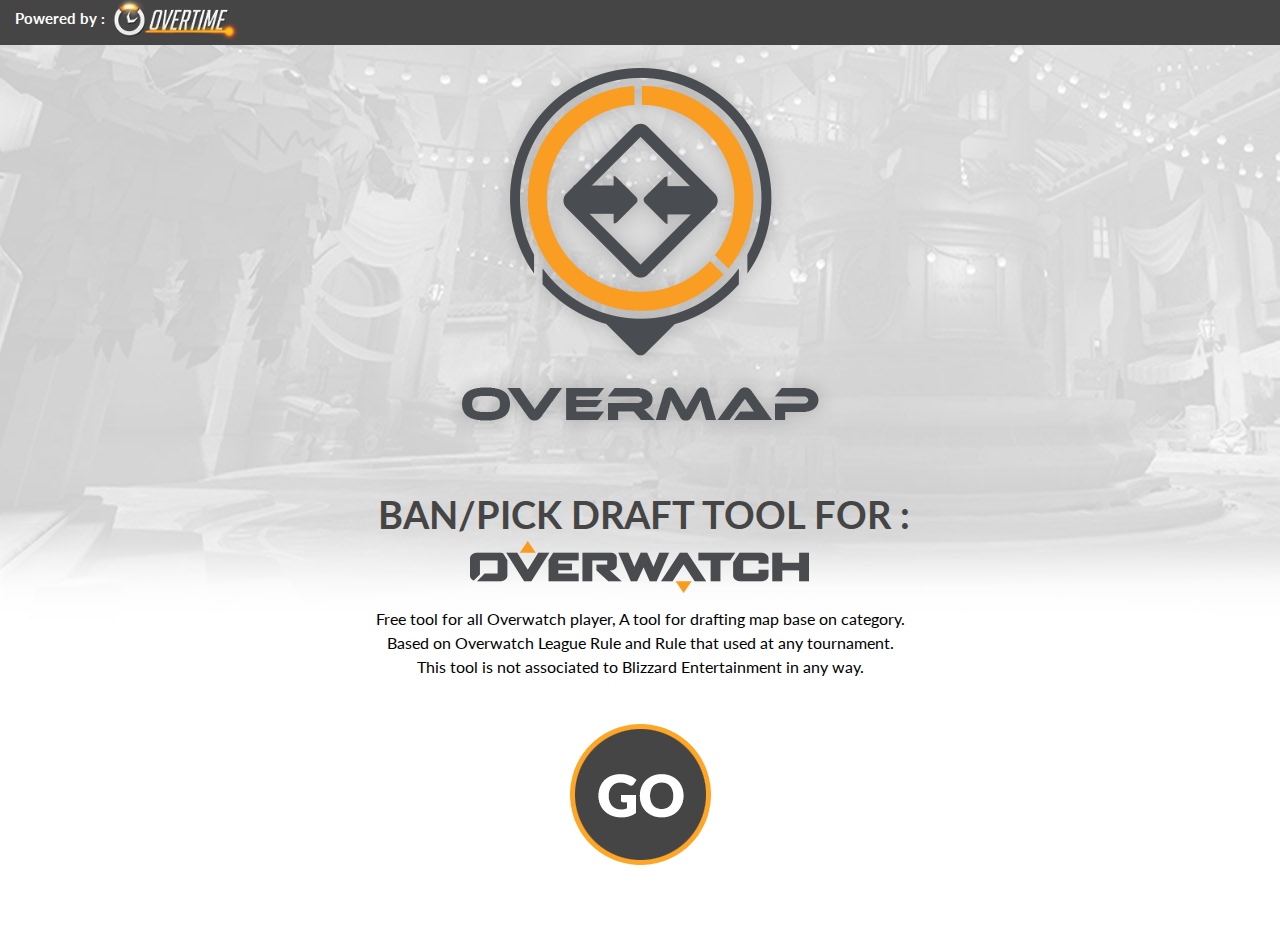
==== index.html @ ff268172 "mengubah testing.html menjadi index.html sekalian judul" ====
<html>
<head>
<title>Overmap Overwatch Map Draft Apps</title>
<link rel="stylesheet" type="text/css" href="style.css" />
<link href='https://fonts.googleapis.com/css?family=Lato' rel='stylesheet'>

<script type="text/javascript"> 
var totalCount = 6;

function ChangeIt() {
var num =  Math.ceil( Math.random() * totalCount );
document.body.background = 'bgimages/'+num+'.jpg';
document.body.style.backgroundRepeat = "no-repeat";
}
</script> 
<style>
h1
{
font-size:36px;
font-family:Arial, Helvetica, sans-serif
}
a
{
color:#ffffff;

}
body
{
background-color:#ffffff
}
</style>




</head>
<body>
<div class="atasan" style="clear:right;"> 
<span style="padding: 0px 0px 0px 15px;"> Powered by :   
<img src="overtime-panjang.png" alt="Logo OVT" height="90%;" style="vertical-align: middle;""padding: 10px 0px 0px 10px;"></span>
</div>

<div style="text-align: center;" id="test">
<p></p>
<img src="logoovermap.png" alt="logoovm" style="align: center;" "margin: 10px auto;">
<h2> BAN/PICK DRAFT TOOL FOR : </h2>
<img src="overwatch.png" alt="logoow" style="align: center; padding: 15px auto;">
<p>Free tool for all Overwatch player, A tool for drafting map base on category.</p>
<p>Based on Overwatch League Rule and Rule that used at any tournament.</p>
<p>This tool is not associated to Blizzard Entertainment in any way.</p>

<div class="flip-container" style="align: center; margin: 50px auto;" ontouchstart="this.classList.toggle('hover');">
	<div class="flipper">
		<div class="front">
			<img src="go1.png" alt="gobutton" style="align: center;" "margin: 10px auto;">
			<!-- front content -->
		</div>
		<div class="back">
			<img src="go2.png" alt="gobutton2" style="align: center;" "margin: 10px auto;">
			<!-- back content -->
		</div>
	</div>
</div>
</div>

<script type="text/javascript"> 
ChangeIt();
</script> 

</body>
</html>
---- style.css ----
body {
	  background-color: #ffffff;
	  /*background-image: url("bgimages/1.jpg");*/
	  background-repeat: no-repeat;
	  background-attachment: fixed;
	  margin: 0px 0px 0px 0px;
	}
p {
	font-family: Lato;
	color: #454545
	font-size: 20px;
	line-height: 8px;
}

span {font-family: Lato;
	color: #ffffff;
	font-size: 15px;	
	vertical-align: middle;
	line-height: normal;
	font-weight: 700;
	}
			
	a{ text-decoration:none;
	}
h2 {font-family: Lato;
	font-weight: bold;
	color: #454545;
	font-size: 38px;
		margin: 15px 0px 0px 8px;
	}
a:link {
		color: #ff6d1e;
}
a:visited {
		color: #2e67bc;
}
a:hover {
		color: #f99e22;
}
.atasan {
	height: 5%;
	width: 100%;
	vertical-align: middle;
	background-color: #454545;
	margin: 0px 0px 0px 0px;
	padding: 0px 0px 0px 0px;
	line-height: 100px;
	text-align: left;
}
div {
	margin: 0px 0px 0px 0px;
}
#test {
		background-attachment: fixed;
		height: 900px;
		width: 1139px;
		margin: auto;
		margin-top: -15px;
		/*background: #e1e1e1;*/
		
		vertical-align: center;
		text-align: center;
}



/* entire container, keeps perspective */
.flip-container {
	perspective: 1000px;
}
	/* flip the pane when hovered */
	.flip-container:hover .flipper, .flip-container.hover .flipper {
		transform: rotateY(180deg);
	}

.flip-container, .front, .back {
	width: 147px;
	height: 147px;
}

/* flip speed goes here */
.flipper {
	transition: 0.6s;
	transform-style: preserve-3d;

	position: relative;
}

/* hide back of pane during swap */
.front, .back {
	backface-visibility: hidden;

	position: absolute;
	top: 0;
	left: 0;
}

/* front pane, placed above back */
.front {
	z-index: 2;
	/* for firefox 31 */
	transform: rotateY(0deg);
}

/* back, initially hidden pane */
.back {
	transform: rotateY(180deg);
}
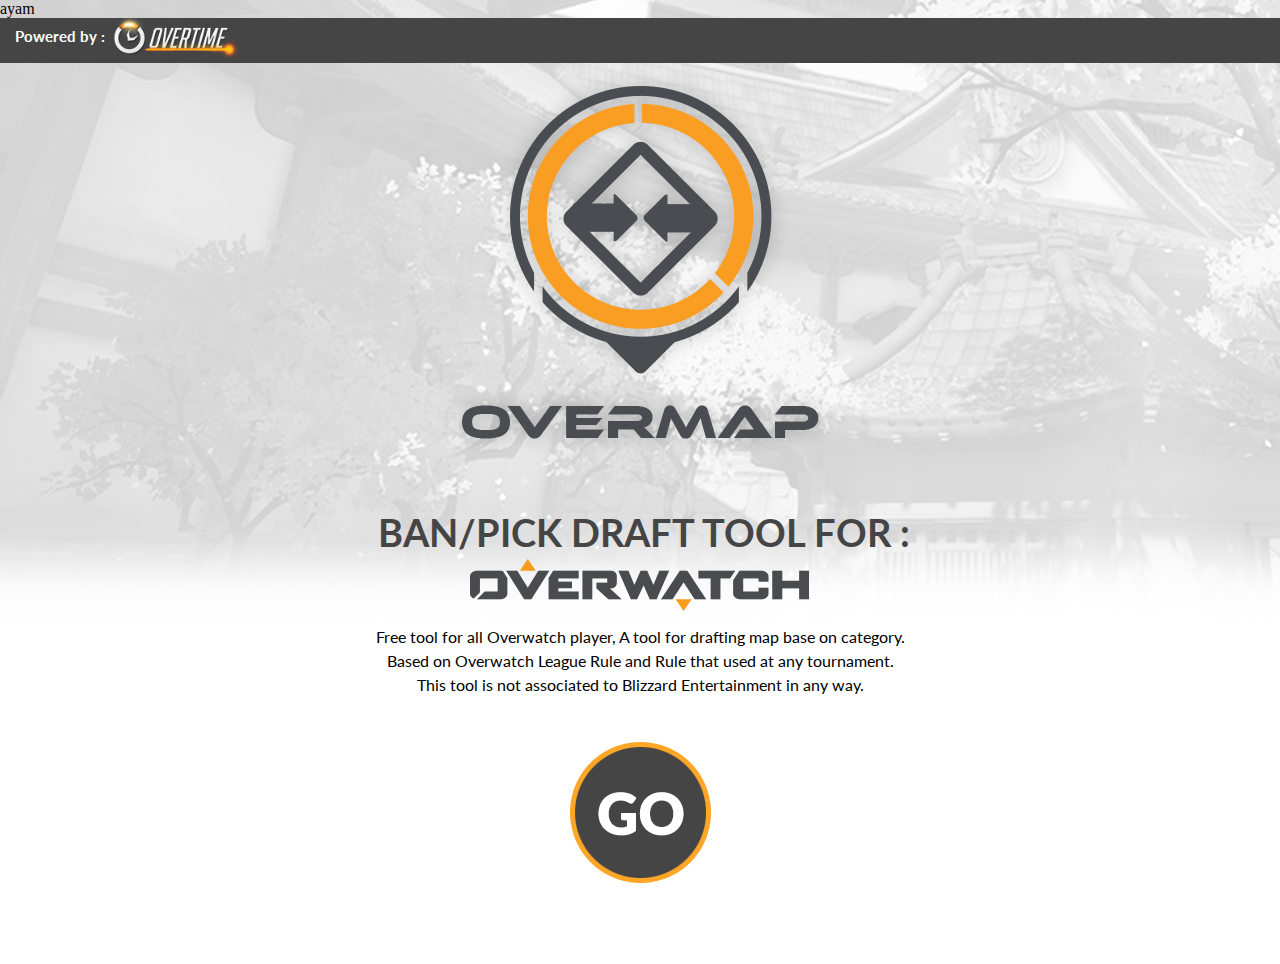
==== commit a32bf9a8: "Tambah ayam" ====
--- a/index.html
+++ b/index.html
@@ -35,6 +35,7 @@
 
 </head>
 <body>
+ayam
 <div class="atasan" style="clear:right;"> 
 <span style="padding: 0px 0px 0px 15px;"> Powered by :   
 <img src="overtime-panjang.png" alt="Logo OVT" height="90%;" style="vertical-align: middle;""padding: 10px 0px 0px 10px;"></span>
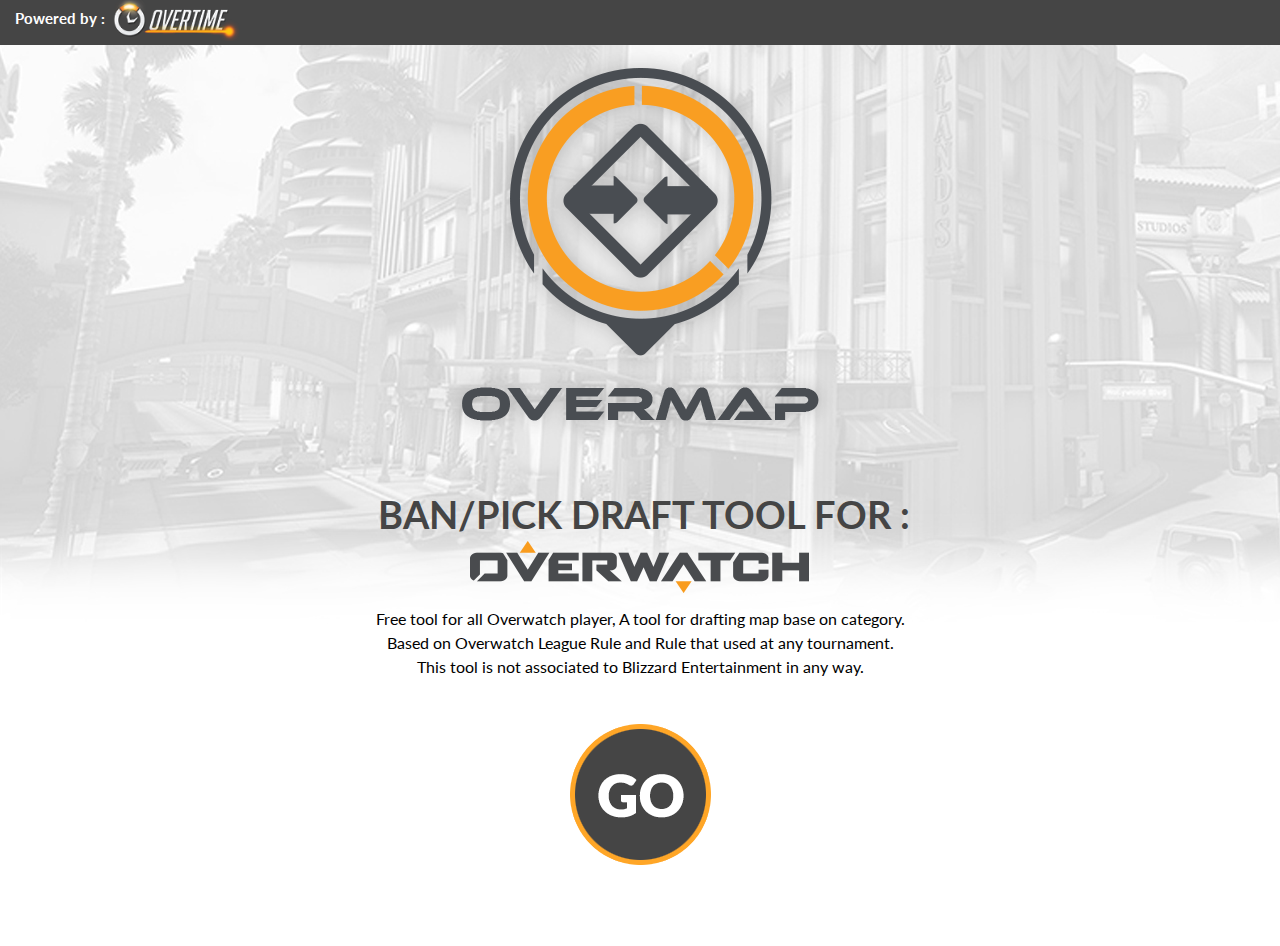
==== commit 815e944f: "ganti judul" ====
--- a/index.html
+++ b/index.html
@@ -1,6 +1,6 @@
 <html>
 <head>
-<title>Overmap Overwatch Map Draft Apps</title>
+<title>Overmap Overwatch Map Draft Apps - Overtime</title>
 <link rel="stylesheet" type="text/css" href="style.css" />
 <link href='https://fonts.googleapis.com/css?family=Lato' rel='stylesheet'>
 
@@ -35,7 +35,6 @@
 
 </head>
 <body>
-ayam
 <div class="atasan" style="clear:right;"> 
 <span style="padding: 0px 0px 0px 15px;"> Powered by :   
 <img src="overtime-panjang.png" alt="Logo OVT" height="90%;" style="vertical-align: middle;""padding: 10px 0px 0px 10px;"></span>
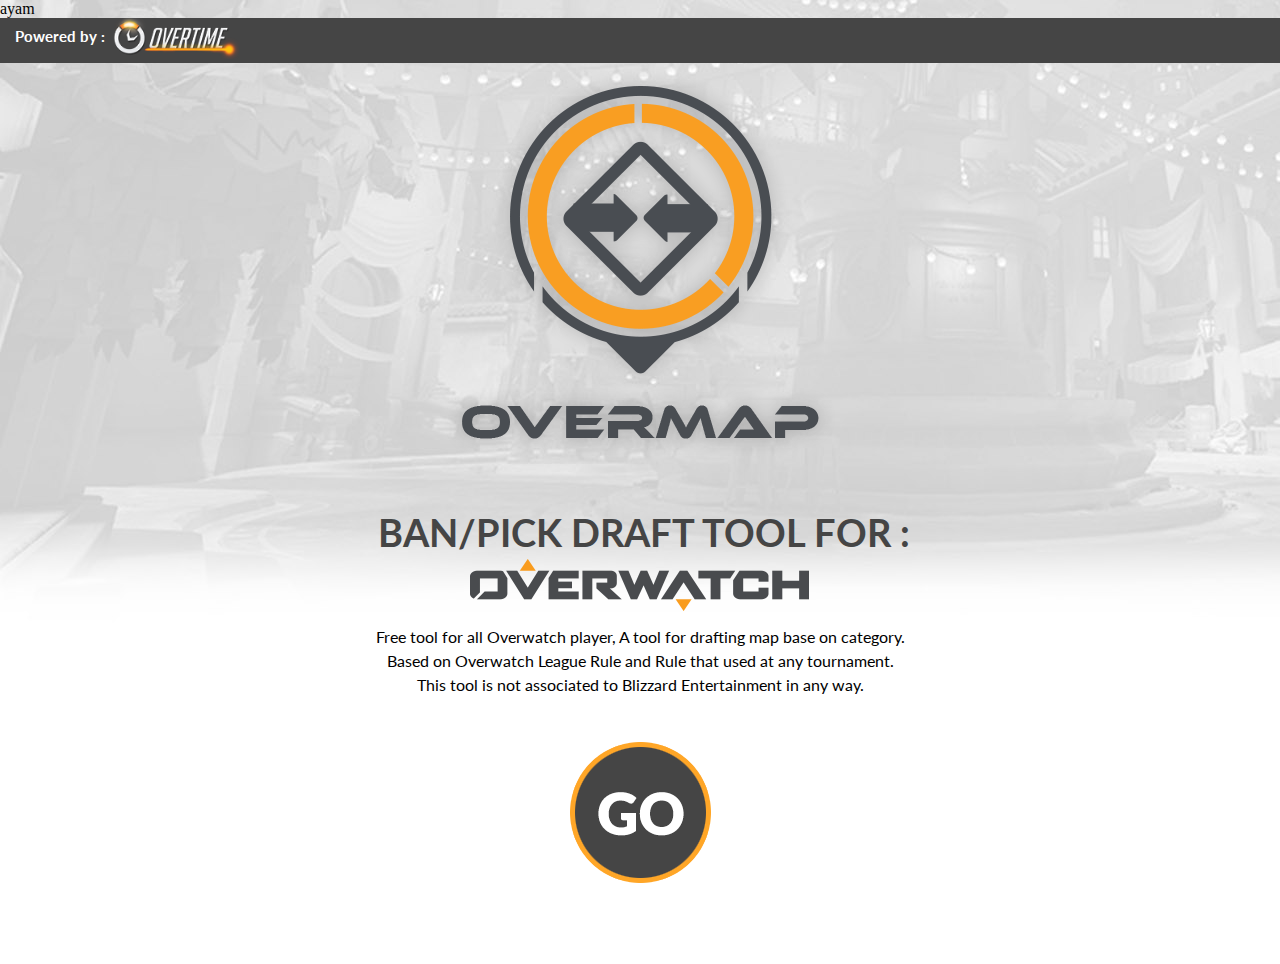
==== commit bf4d919a: "Merge branch 'master' of https://github.com/tonelio/tonelio.github.io" ====
--- a/index.html
+++ b/index.html
@@ -35,6 +35,7 @@
 
 </head>
 <body>
+ayam
 <div class="atasan" style="clear:right;"> 
 <span style="padding: 0px 0px 0px 15px;"> Powered by :   
 <img src="overtime-panjang.png" alt="Logo OVT" height="90%;" style="vertical-align: middle;""padding: 10px 0px 0px 10px;"></span>
